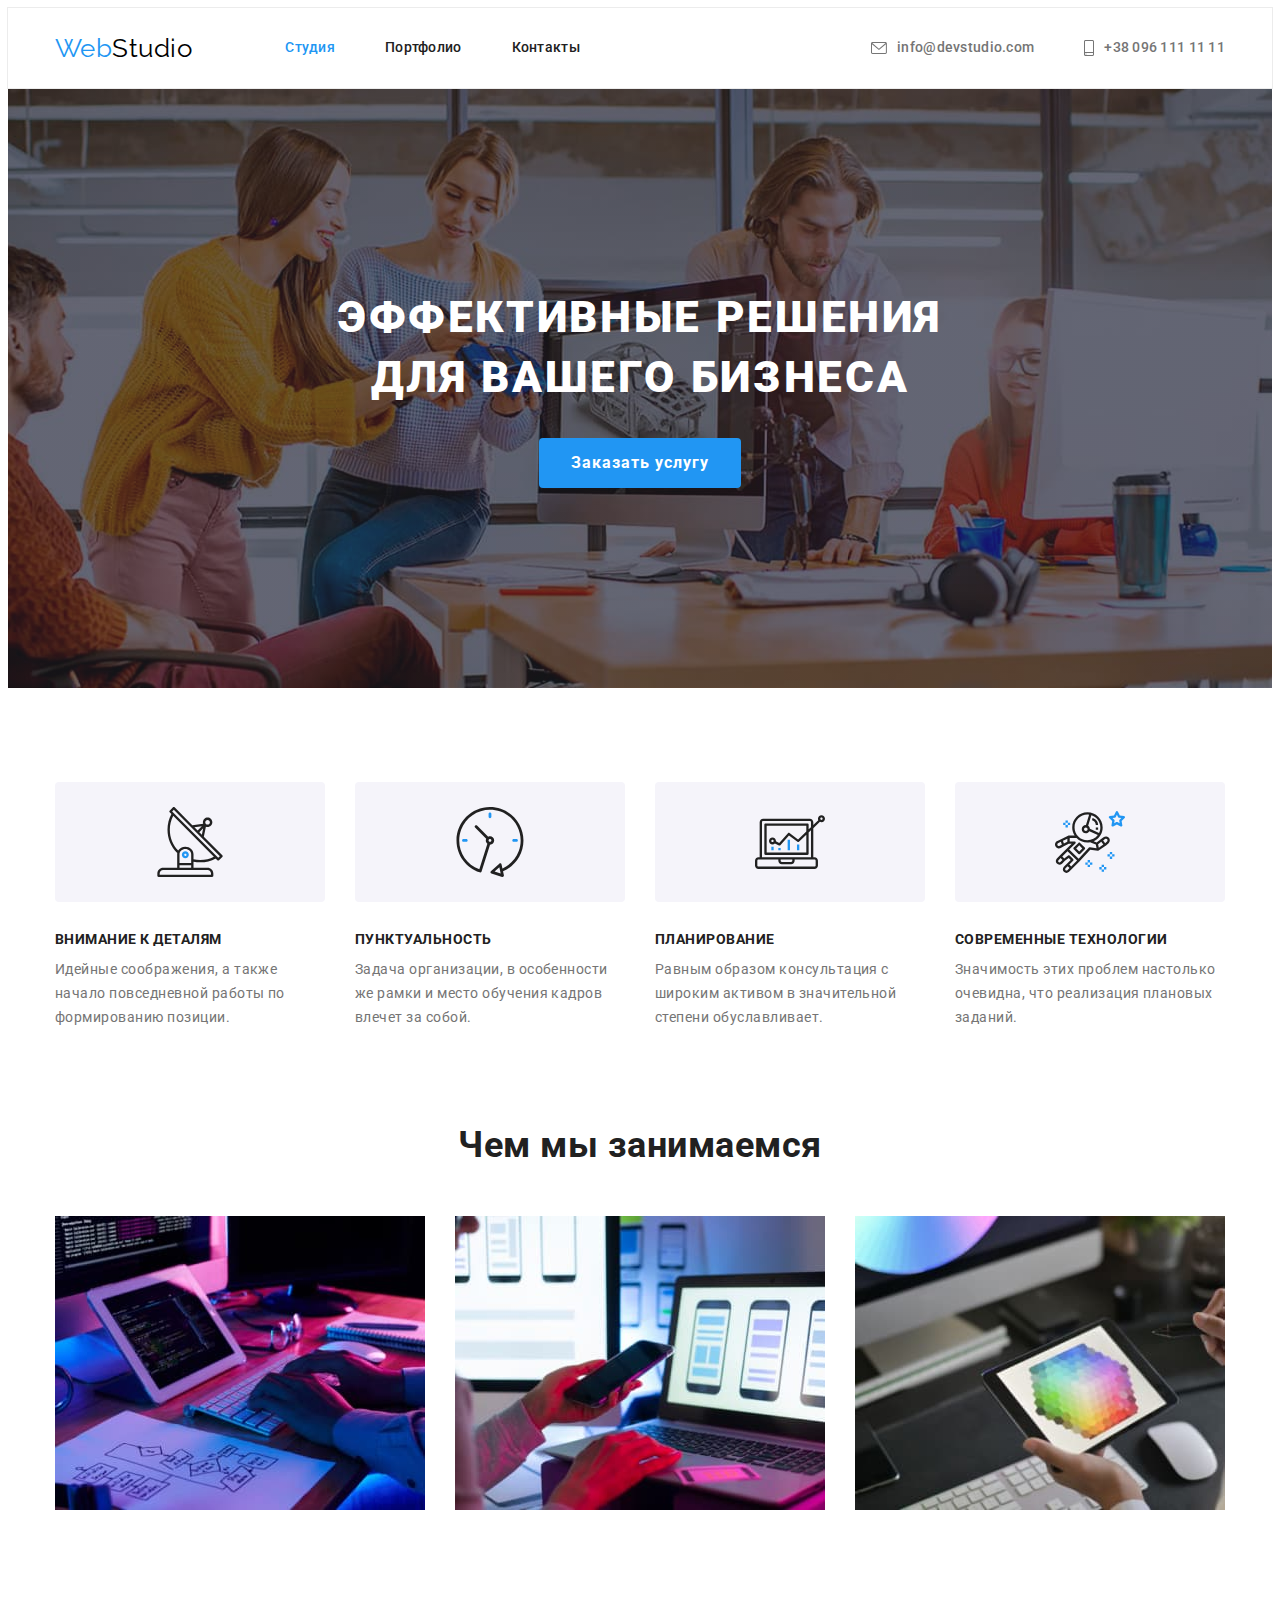
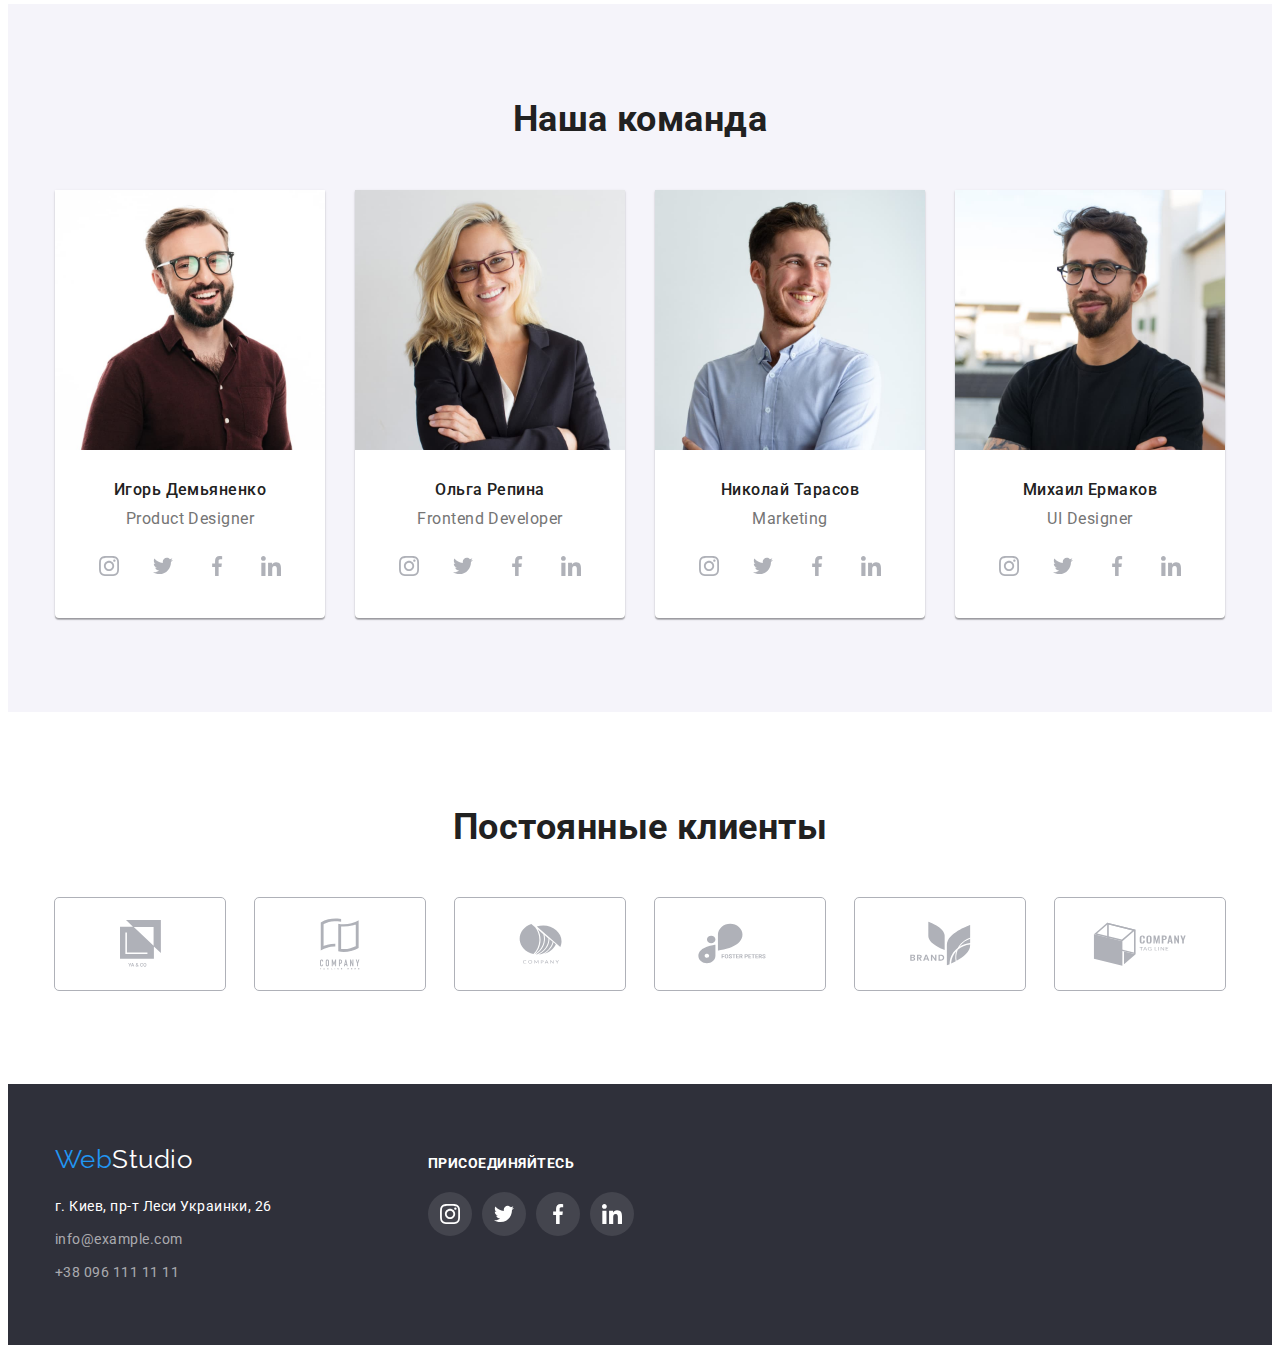
==== index.html @ 5b9df4e9 "Initial commit" ====
<!DOCTYPE html>
<html lang="ru">
<head>
    <meta charset="UTF-8">
    <meta http-equiv="X-UA-Compatible" content="IE=edge">
    <meta name="viewport" content="width=device-width, initial-scale=1.0">
    <title>WebStudio</title>
    <link href="https://fonts.googleapis.com/css2?family=Raleway:wght@700&family=Roboto:wght@400;500;700;900&display=swap" rel="stylesheet">
    <link rel="stylesheet" href="https://cdnjs.cloudflare.com/ajax/libs/modern-normalize/1.1.0/modern-normalize.min.css"
        integrity="sha512-wpPYUAdjBVSE4KJnH1VR1HeZfpl1ub8YT/NKx4PuQ5NmX2tKuGu6U/JRp5y+Y8XG2tV+wKQpNHVUX03MfMFn9Q=="
        crossorigin="anonymous" referrerpolicy="no-referrer" />
    <link rel="stylesheet" href="./css/styles.css">
</head>
<body>
    <header class="header">
        <div class="container main-nav">
            <nav class="main-nav">
                <a href="./index.html" class="logo">
                    <span class="accent">Web</span>Studio
                </a>
                <ul class="site-nav">
                    <li class="item">
                        <a href="./index.html" class="link current">Студия</a>
                    </li>
                    <li class="item">
                        <a href="./portfolio.html" class="link">Портфолио</a>
                    </li>
                    <li class="item">
                        <a href="/" class="link">Контакты</a>
                    </li>
                </ul>
            </nav>
            <ul class="contacts">
                <li class="item">
                    <a href="mailto:info@devstudio.com" class="link">
                        <svg class="icon-contacts" width="16" height="12">
                            <use href="./images/icons.svg#envelope"></use>
                        </svg>
                        info@devstudio.com
                    </a>
                </li>
                <li class="item">
                    <a href="tel:+380961111111" class="link">
                        <svg class="icon-contacts" width="10" height="16">
                            <use href="./images/icons.svg#smartphone"></use>
                        </svg>
                        +38 096 111 11 11
                    </a>
                </li>
            </ul>
        </div>
    </header>
    <main>
        <section class="section hero">
            <div class="container">
                <h1 class="hero-title">Эффективные решения для вашего бизнеса</h1>
                <button type="button" class="button">Заказать услугу</button>
            </div>
        </section>
        <section class="section">
            <div class="container">
                <h2 class="visually-hidden">Особенности</h2>
                <ul class="peculiarities">
                    <li class="item">
                        <div class="thumb">
                            <svg class="icon-details" width="70" height="70">
                                <use href="./images/icons.svg#antenna"></use>
                            </svg>
                        </div>
                        <h3 class="title">Внимание к деталям</h3>
                        <p class="text">
                            Идейные соображения, а также начало повседневной работы по формированию позиции.
                        </p>
                    </li>
                    <li class="item">
                        <div class="thumb">
                            <svg class="icon-details" width="70" height="70">
                                <use href="./images/icons.svg#clock"></use>
                            </svg>
                        </div>
                        <h3 class="title">Пунктуальность</h3>
                        <p class="text">
                            Задача организации, в особенности же рамки и место обучения кадров влечет за собой.
                        </p>
                    </li>
                    <li class="item">
                        <div class="thumb">
                            <svg class="icon-details" width="70" height="70">
                                <use href="./images/icons.svg#diagram"></use>
                            </svg>
                        </div>
                        <h3 class="title">Планирование</h3>
                        <p class="text">
                            Равным образом консультация с широким активом в значительной степени обуславливает.
                        </p>
                    </li>
                    <li class="item">
                        <div class="thumb">
                            <svg class="icon-details" width="70" height="70">
                                <use href="./images/icons.svg#astronaut"></use>
                            </svg>
                        </div>
                        <h3 class="title">Современные технологии</h3>
                        <p class="text">
                            Значимость этих проблем настолько очевидна, что реализация плановых заданий.
                        </p>
                    </li>
                </ul>
            </div>
        </section>
        <section class="section image">
            <div class="container">
                <h2 class="section-title">Чем мы занимаемся</h2>
                <ul class="picture">
                    <li class="item"><img src="./images/1.jpg" alt="Верстка" width="370"></li>
                    <li class="item"><img src="./images/2.jpg" alt="Разработка моб. приложений" width="370"></li>
                    <li class="item"><img src="./images/3.jpg" alt="Робота за ПК" width="370"></li>
                </ul>
            </div>
        </section>
        <section class="section team">
            <div class="container">
                <h2 class="team-title">Наша команда</h2>
                <ul class="work-list">
                    <li class="item">
                        <article class="card">
                            <div class="card-thumb">
                                <img src="./images/4.jpg" alt="работник1" width="270">
                            </div>
                            <div class="card-content">
                                <h3 class="title">Игорь Демьяненко</h3>
                                <p class="team-text">Product Designer</p>
                                <ul class="card-icon">
                                    <li class="item-team">
                                        <a class="link" href="#">
                                            <svg class="icon-team" width="20" height="20">
                                                <use href="./images/icons.svg#instagram"></use>
                                            </svg>
                                        </a>
                                    </li>
                                    <li class="item-team">
                                        <a class="link" href="#">
                                            <svg class="icon-team" width="20" height="20">
                                                <use href="./images/icons.svg#twitter"></use>
                                            </svg>
                                        </a>
                                    </li>
                                    <li class="item-team">
                                        <a class="link" href="#">
                                            <svg class="icon-team" width="20" height="20">
                                                <use href="./images/icons.svg#facebook"></use>
                                            </svg>
                                        </a>
                                    </li>
                                    <li class="item-team">
                                        <a class="link" href="#">
                                            <svg class="icon-team" width="20" height="20">
                                                <use href="./images/icons.svg#linkedin"></use>
                                            </svg>
                                        </a>
                                    </li>
                                </ul>
                            </div>
                        </article>
                    </li>
                    <li class="item">
                        <article class="card">
                            <div class="card-thumb">
                                <img src="./images/5.jpg" alt="работник2" width="270">
                            </div>
                            <div class="card-content">
                                <h3 class="title">Ольга Репина</h3>
                                <p class="team-text">Frontend Developer</p>
                                <ul class="card-icon">
                                    <li class="item-team">
                                        <a class="link" href="#">
                                            <svg class="icon-team" width="20" height="20">
                                                <use href="./images/icons.svg#instagram"></use>
                                            </svg>
                                        </a>
                                    </li>
                                    <li class="item-team">
                                        <a class="link" href="#">
                                            <svg class="icon-team" width="20" height="20">
                                                <use href="./images/icons.svg#twitter"></use>
                                            </svg>
                                        </a>
                                    </li>
                                    <li class="item-team">
                                        <a class="link" href="#">
                                            <svg class="icon-team" width="20" height="20">
                                                <use href="./images/icons.svg#facebook"></use>
                                            </svg>
                                        </a>
                                    </li>
                                    <li class="item-team">
                                        <a class="link" href="#">
                                            <svg class="icon-team" width="20" height="20">
                                                <use href="./images/icons.svg#linkedin"></use>
                                            </svg>
                                        </a>
                                    </li>
                                </ul>
                            </div>
                        </article>
                    </li>
                    <li class="item">
                        <article class="card">
                            <div class="card-thumb">
                                <img src="./images/6.jpg" alt="работник3" width="270">
                            </div>
                            <div class="card-content">
                                <h3 class="title">Николай Тарасов</h3>
                                <p class="team-text">Marketing</p>
                                <ul class="card-icon">
                                    <li class="item-team">
                                        <a class="link" href="#">
                                            <svg class="icon-team" width="20" height="20">
                                                <use href="./images/icons.svg#instagram"></use>
                                            </svg>
                                        </a>
                                    </li>
                                    <li class="item-team">
                                        <a class="link" href="#">
                                            <svg class="icon-team" width="20" height="20">
                                                <use href="./images/icons.svg#twitter"></use>
                                            </svg>
                                        </a>
                                    </li>
                                    <li class="item-team">
                                        <a class="link" href="#">
                                            <svg class="icon-team" width="20" height="20">
                                                <use href="./images/icons.svg#facebook"></use>
                                            </svg>
                                        </a>
                                    </li>
                                    <li class="item-team">
                                        <a class="link" href="#">
                                            <svg class="icon-team" width="20" height="20">
                                                <use href="./images/icons.svg#linkedin"></use>
                                            </svg>
                                        </a>
                                    </li>
                                </ul>
                            </div>
                        </article>
                    </li>
                    <li class="item">
                        <article class="card">
                            <div class="card-thumb">
                                <img src="./images/7.jpg" alt="работник4" width="270">
                            </div>
                            <div class="card-content">
                                <h3 class="title">Михаил Ермаков</h3>
                                <p class="team-text">UI Designer</p>
                                <ul class="card-icon">
                                    <li class="item-team">
                                        <a class="link" href="#">
                                            <svg class="icon-team" width="20" height="20">
                                                <use href="./images/icons.svg#instagram"></use>
                                            </svg>
                                        </a>
                                    </li>
                                    <li class="item-team">
                                        <a class="link" href="#">
                                            <svg class="icon-team" width="20" height="20">
                                                <use href="./images/icons.svg#twitter"></use>
                                            </svg>
                                        </a>
                                    </li>
                                    <li class="item-team">
                                        <a class="link" href="#">
                                            <svg class="icon-team" width="20" height="20">
                                                <use href="./images/icons.svg#facebook"></use>
                                            </svg>
                                        </a>
                                    </li>
                                    <li class="item-team">
                                        <a class="link" href="#">
                                            <svg class="icon-team" width="20" height="20">
                                                <use href="./images/icons.svg#linkedin"></use>
                                            </svg>
                                        </a>
                                    </li>
                                </ul>
                            </div>
                        </article>
                    </li>
                </ul>
            </div>
        </section>
        <section class="section clients">
            <div class="container">
                <h2 class="clients-title">Постоянные клиенты</h2>
                <ul class="company">
                    <li class="item">
                        <a class="link" href="#">
                            <svg class="icon-clients" width="41" height="47">
                                <use href="./images/icons.svg#client1"></use>
                            </svg>
                        </a>
                    </li>
                    <li class="item">
                        <a class="link" href="#">
                            <svg class="icon-clients" width="40" height="52">
                                <use href="./images/icons.svg#client2"></use>
                            </svg>
                        </a>
                    </li>
                    <li class="item">
                        <a class="link" href="#">
                            <svg class="icon-clients" width="43" height="41">
                                <use href="./images/icons.svg#client3"></use>
                            </svg>
                        </a>
                    </li>
                    <li class="item">
                        <a class="link" href="#">
                            <svg class="icon-clients" width="84" height="41">
                                <use href="./images/icons.svg#client4"></use>
                            </svg>
                        </a>
                    </li>
                    <li class="item">
                        <a class="link" href="#">
                            <svg class="icon-clients" width="63" height="45">
                                <use href="./images/icons.svg#client5"></use>
                            </svg>
                        </a>
                    </li>
                    <li class="item">
                        <a class="link" href="#">
                            <svg class="icon-clients" width="94" height="44">
                                <use href="./images/icons.svg#client6"></use>
                            </svg>
                        </a>
                    </li>
                </ul>
            </div>
        </section>
    </main>
    <footer class="footer">
        <div class="container address">
            <div class="footer-address">
                <a href="./index.html" class="logo-white"><span class="accent">Web</span>Studio</a>
                <address class="address">
                    <ul class="address-nav">
                        <li class="item"><a class="link-nav" href="https://bit.ly/3pXMvUd" target="_blank" rel="noopener noreferrer">г.
                                Киев, пр-т
                                Леси Украинки, 26</a></li>
                        <li class="item"><a class="link" href="mailto:info@devstudio.com">info@example.com</a></li>
                        <li class="item"><a class="link" href="tel:+380961111111">+38 096 111 11 11</a></li>
                    </ul>
                </address>
            </div>
            <div class="footer-container">
                <h3 class="title">присоединяйтесь</h3>
                <ul class="social">
                    <li class="item-social">
                        <a class="link" href="#">
                            <svg class="icon-social" width="20" height="20">
                                <use href="./images/icons.svg#instagram"></use>
                            </svg>
                        </a>
                    </li>
                    <li class="item-social">
                        <a class="link" href="#">
                            <svg class="icon-social" width="20" height="20">
                                <use href="./images/icons.svg#twitter"></use>
                            </svg>
                        </a>
                    </li>
                    <li class="item-social">
                        <a class="link" href="#">
                            <svg class="icon-social" width="20" height="20">
                                <use href="./images/icons.svg#facebook"></use>
                            </svg>
                        </a>
                    </li>
                    <li class="item-social">
                        <a class="link" href="#">
                            <svg class="icon-social" width="20" height="20">
                                <use href="./images/icons.svg#linkedin"></use>
                            </svg>
                        </a>
                    </li>
                </ul>
            </div>
        </div>
    </footer>
</body>
</html>
---- css/styles.css ----
:root {
    --primary-text-color: #757575;
    --title-text-color: #212121;
    --accent-color: #2196F3;
    --button-hover-color: #188CE8;
    --primary-white-color: #FFFFFF;
    --secondary-white-color: #F5F4FA;
    --address-link-color: rgba(255, 255, 255, 0.6);
    --logo-color: #000000;
    --herofooter-bg-color: #2F303A;
    --icons-primary-color: #afb1b8;
    --footer-social-color: rgba(255, 255, 255, 10%);
    }

body {
    font-family: Roboto, sans-serif;
    letter-spacing: 0.03em;
    color: var(--primary-text-color);
    background-color: var(--primary-white-color);
}

html {
    box-sizing: border-box;
}

*,
*::after,
*::before {
    box-sizing: inherit;
}

a {
    text-decoration: none;
    color: inherit;
}

ul {
    margin: 0;
    padding: 0;
    list-style: none;
}

.section {
    padding-top: 94px;
    padding-bottom: 94px;
}

.visually-hidden {
    position: absolute;
    width: 1px;
    height: 1px;
    margin: -1px;
    border: 0;
    padding: 0;
    white-space: nowrap;
    clip-path: inset(100%);
    clip: rect(0 0 0 0);
    overflow: hidden;
}

.accent {
    color: var(--accent-color);
}

/* Шапка */
.header {
    outline: 1px solid #ececec;
}

.container {
    width: 1200px;
    padding-left: 15px;
    padding-right: 15px;
    margin: 0 auto;
}

.logo {
    font-family: Raleway;
    font-size: 26px;
    line-height: 1.19;
    color: var(--logo-color);
}

.logo-white {
    display: block;
    margin-bottom: 20px;
    font-family: Raleway;
    font-size: 26px;
    line-height: 1.19;
    color: var(--primary-white-color);
}

.main-nav {
    display: flex;
    align-items: center;
}

.site-nav {
    display: flex;
    margin-left: 93px;
}

.site-nav .link {
    display: block;
    padding-top: 32px;
    padding-bottom: 32px;
    font-weight: 500;
    font-size: 14px;
    line-height: 1.14;
    letter-spacing: 0.02em;
    color: var(--title-text-color);
}

.site-nav .item + .item {
    margin-left: 50px;
}

.site-nav .link:hover,
.site-nav .link:focus,
.contacts .link:hover,
.contacts .link:focus,
.address-nav .link:hover,
.address-nav .link:focus {
    color: var(--accent-color);
}

.site-nav .link.current {
    color: var(--accent-color);
}

.contacts {
    display: flex;
    margin-left: auto;
}

.contacts .item {
    fill: currentColor;
}

.contacts .icon-contacts {
    margin-right: 10px;
}

.contacts .icon-contacts:hover {
    fill: var(--accent-color);
}

.contacts .link {
    display: inline-flex;
    align-items: center;
    padding-top: 32px;
    padding-bottom: 32px;
    font-weight: 500;
    font-size: 14px;
    line-height: 1.14;
    letter-spacing: 0.02em;
    color: var(--primary-text-color);
}

.contacts .item + .item {
    margin-left: 50px;
}

img {
    display: block;
    max-width: 100%;
    height: auto;
}

/* Секция Герой */
.hero {
    padding: 200px 0;
    text-align: center;
    background-color: var(--herofooter-bg-color);
    max-width: 1600px;
    margin-left: auto;
    margin-right: auto;
    background-image: linear-gradient(
     to right,
     rgba(47, 48, 58, 0.4),
     rgba(47, 48, 58, 0.4)
     ), 
     url(../images/fon.jpg);
    background-repeat: no-repeat;
    background-position: center;
    background-size: cover;
}

.hero-title {
    width: 696px;
    margin-left: auto;
    margin-right: auto;
    margin-top: 0;
    margin-bottom: 30px;
    font-weight: 900;
    font-size: 44px;
    line-height: 1.36;
    letter-spacing: 0.06em;
    text-transform: uppercase;
    color: var(--primary-white-color);
}

.button {
    font-family: inherit;
    font-weight: 700;
    font-size: 16px;
    line-height: 1.88;
    text-align: center;
    letter-spacing: 0.06em;
    color: var(--primary-white-color);
    background-color: var(--accent-color);
    padding: 10px 32px;
    border-radius: 4px;
    border: none;
    cursor: pointer;
}

.button:hover {
    color: var(--primary-white-color);
    background-color: var(--button-hover-color);
}

/* Секция Особенности */
.peculiarities {
    display: flex;
}

.thumb {
    display: flex;
    margin-bottom: 30px;
    background-color: var(--secondary-white-color);
    border-radius: 4px;
    height: 120px;
    align-items: center;
    justify-content: center;
}

.peculiarities .item {
    width: 270px;
}

.peculiarities .item + .item {
    margin-left: 30px;
}

.peculiarities .title {
    margin-top: 0;
    margin-bottom: 10px;
    font-size: 14px;
    line-height: 1.14;
    text-transform: uppercase;
    color: var(--title-text-color);
}

.text {
    margin-top: 0;
    margin-bottom: 0;
    font-size: 14px;
    line-height: 1.71;
}

/* Секция Картинки */
.image {
    padding-top: 0;
}

.picture {
    display: flex;
    width: 370;
}

.picture .item + .item {
    margin-left: 30px;
}

.section-title,
.team-title,
.clients-title {
    margin-top: 0;
    margin-bottom: 50px;
    font-size: 36px;
    line-height: 1.17;
    text-align: center;
    color: var(--title-text-color);
}

/* Секция Команда */
.section.team {    
    background-color: var(--secondary-white-color); 
}

.work-list {
    display: flex;
    margin-left: -30px;
    margin-top: -30px;
}

.work-list .item {
    flex-basis: calc(100% / 4 - 30px);
    margin-left: 30px;
    margin-top: 30px;
    background-color: var(--primary-white-color);
    box-shadow: 0px 1px 3px rgba(0, 0, 0, 0.12), 0px 1px 1px rgba(0, 0, 0, 0.14), 0px 2px 1px rgba(0, 0, 0, 0.2);
    border-radius: 0px 0px 4px 4px;
}

.card-content {
    padding: 30px;
    text-align: center;
}

.card-icon {
    display: flex;
    justify-content: center;
}

.card-icon .link {
    display: inline-flex;
    align-items: center;
    justify-content: center;
    width: 44px;
    height: 44px;
    border-radius: 50%;
    /* margin-right: 10px; */
    fill: var(--icons-primary-color);
}

.card-icon .item-team + .item-team {
    margin-left: 10px;
}

/* .card-icon .item-team:not(:last-child) {
    margin-right: 10px;
} */

.card-icon .link:hover {
    fill: var(--primary-white-color);
    background-color: var(--accent-color);
}

.work-list .title {
    margin-top: 0;
    margin-bottom: 10px;
    font-weight: 500;
    font-size: 16px;
    line-height: 1.19;
    color: var(--title-text-color);
}

.team-text {
    margin-top: 0;
    margin-bottom: 16px;
    font-size: 16px;
    line-height: 1.19;
}

/* Секция Клиенты */
.company {
    display: flex;
}

.company .link {
    display: inline-flex;
    outline: 1px solid var(--icons-primary-color);
    border-radius: 4px;
    width: 170px;
    height: 92px;
    align-items: center;
    justify-content: center;
    fill: var(--icons-primary-color);
}

.company .link:hover,
.company .link:focus {
    border: 1px solid var(--accent-color);
}

.company .link:hover .icon-clients,
.company .link:focus .icon-clients {
    fill: var(--accent-color);
}

.company .item+.item {
    margin-left: 30px;
}

/* Подвал */
.footer {
    padding-top: 60px;
    padding-bottom: 60px;
    background-color: var(--herofooter-bg-color);
}

.address {
    display: flex;
    align-items: baseline;

}

.address-nav .item+.item {
    margin-top: 9px;
}

.address-nav .link-nav {
    font-style: normal;
    font-size: 14px;
    line-height: 1.71;
    color: var(--primary-white-color);
}

.address-nav .link {
    font-style: normal;
    font-size: 14px;
    line-height: 1.71;
    color: var(--address-link-color);
}

.footer-container .title {
    margin-top: 0;
    margin-left: 156px;
    margin-bottom: 20px;
    font-weight: 700;
    font-size: 14px;
    line-height: 1.14;
    text-transform: uppercase;
    color: var(--primary-white-color);
}

.social {
    display: flex;
    margin-left: 156px;
}

.social .link {
    display: inline-flex;
    align-items: center;
    justify-content: center;
    width: 44px;
    height: 44px;
    border-radius: 50%;
    /* margin-right: 10px; */
    fill: var(--primary-white-color);
    background-color: var(--footer-social-color);
}

.social .item-social + .item-social {
    margin-left: 10px;
}

.social .link:hover {
    background-color: var(--accent-color);
}

/* Стили портфолио */

.button-menu {
    display: flex;
    justify-content: center;
    margin-bottom: 50px;
}

.button-menu .item + .item {
    margin-left: 8px;
}

.button-potrf {
    margin-top: 0;
    font-family: inherit;
    font-weight: 500;
    font-size: 16px;
    line-height: 1.63;
    text-align: center;
    color: var(--title-text-color);
    background-color: var(--secondary-white-color);
    padding: 6px 22px;
    border-radius: 4px;
    border: none;
    cursor: pointer
}

.button-menu .button-potrf.active,
.button-potrf:hover,
.button-potrf:focus {
    color: var(--primary-white-color);
    background-color: var(--accent-color);
    box-shadow: 0px 3px 1px rgba(0, 0, 0, 0.1), 0px 1px 2px rgba(0, 0, 0, 0.08), 0px 2px 2px rgba(0, 0, 0, 0.12);
}

.content .title {
    margin-top: 0;
    margin-bottom: 4px;
    font-size: 18px;
    line-height: 2;
    letter-spacing: 0.06em;
    color: var(--title-text-color);
}

.context {
    margin-top: 0;
    margin-bottom: 0;
    font-size: 16px;
    line-height: 1.88;
}

.content {
    display: flex;
    flex-wrap: wrap;
    margin-left: -30px;
    margin-top: -30px;
}

.content .item-portf {
    flex-basis: calc(100% / 3 - 30px);
    margin-left: 30px;
    margin-top: 30px;
    background-color: var(--primary-white-color);
    border: 1px solid #eeeeee;
}

.card-context {
    padding: 20px;
}

.item-portf:hover {
    cursor: pointer;
    box-shadow: 0px 1px 1px rgba(0, 0, 0, 0.12), 0px 4px 4px rgba(0, 0, 0, 0.06), 1px 4px 6px rgba(0, 0, 0, 0.16);
}
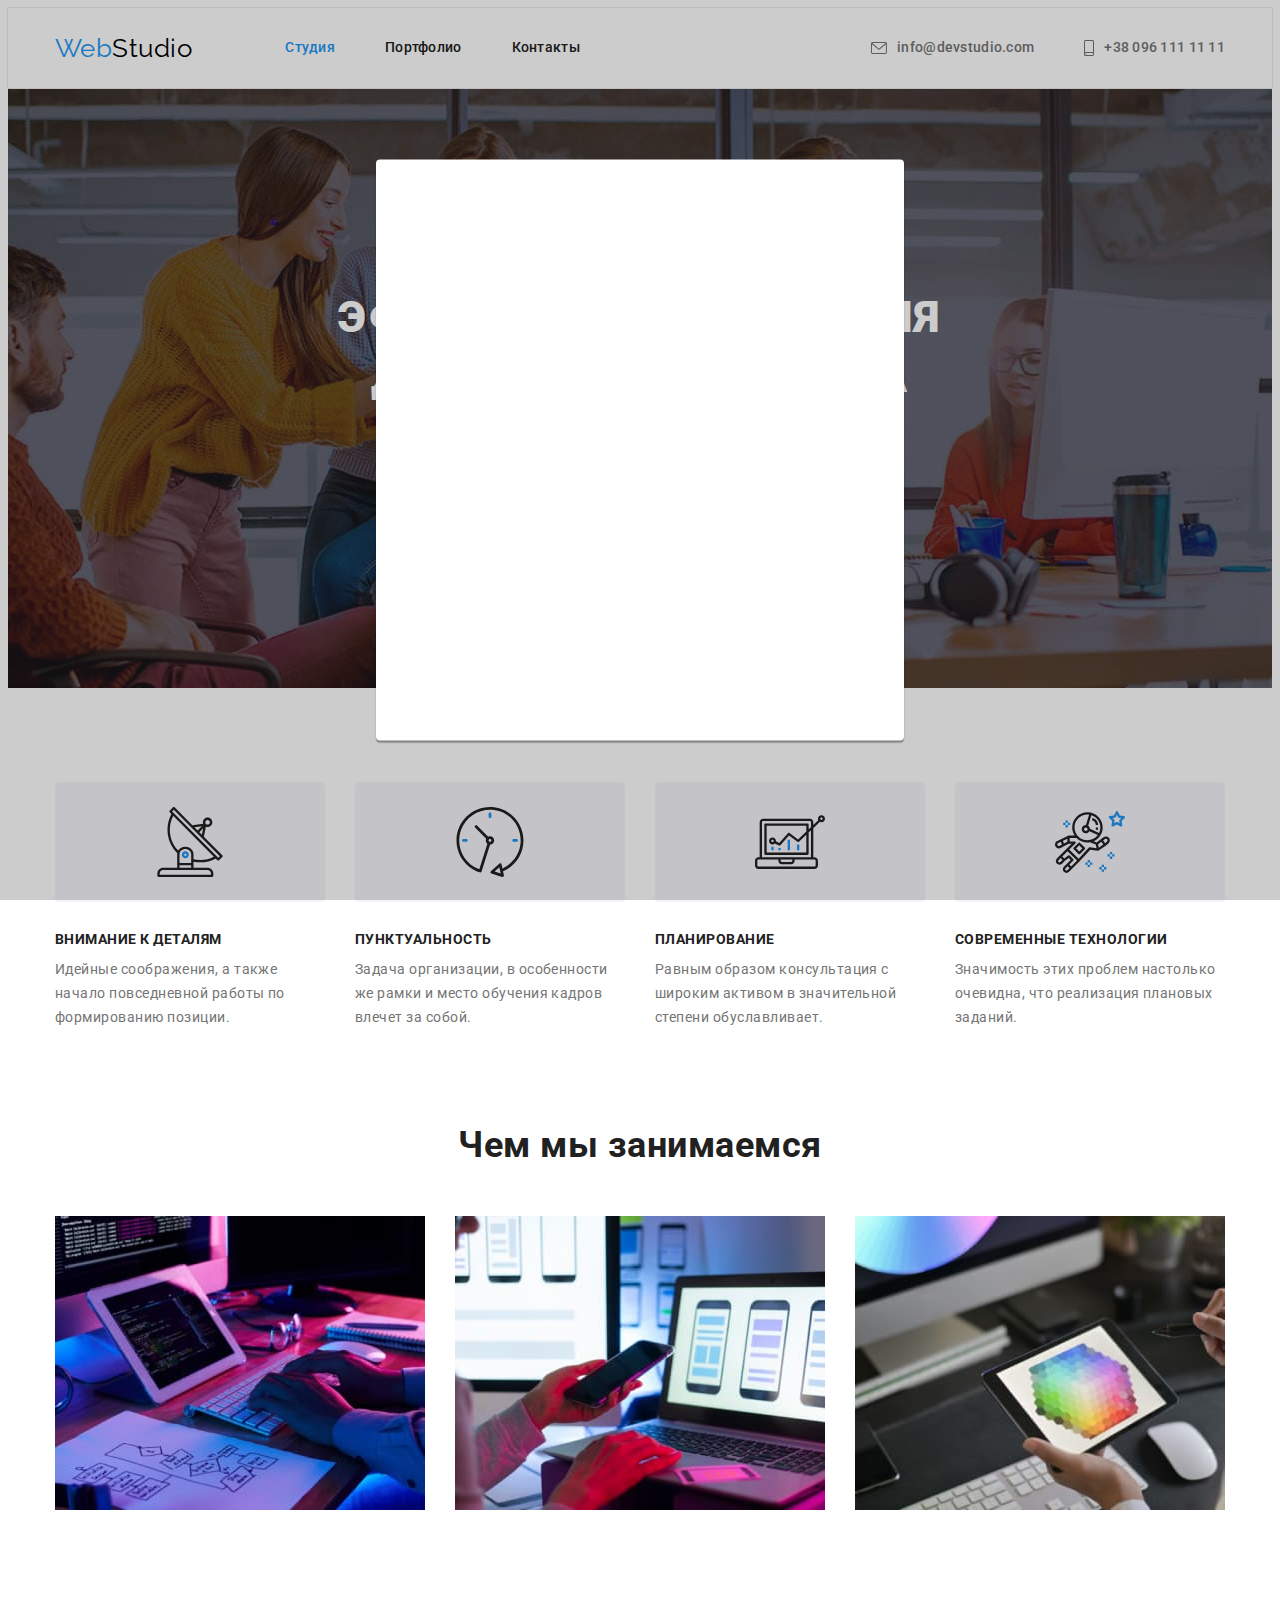
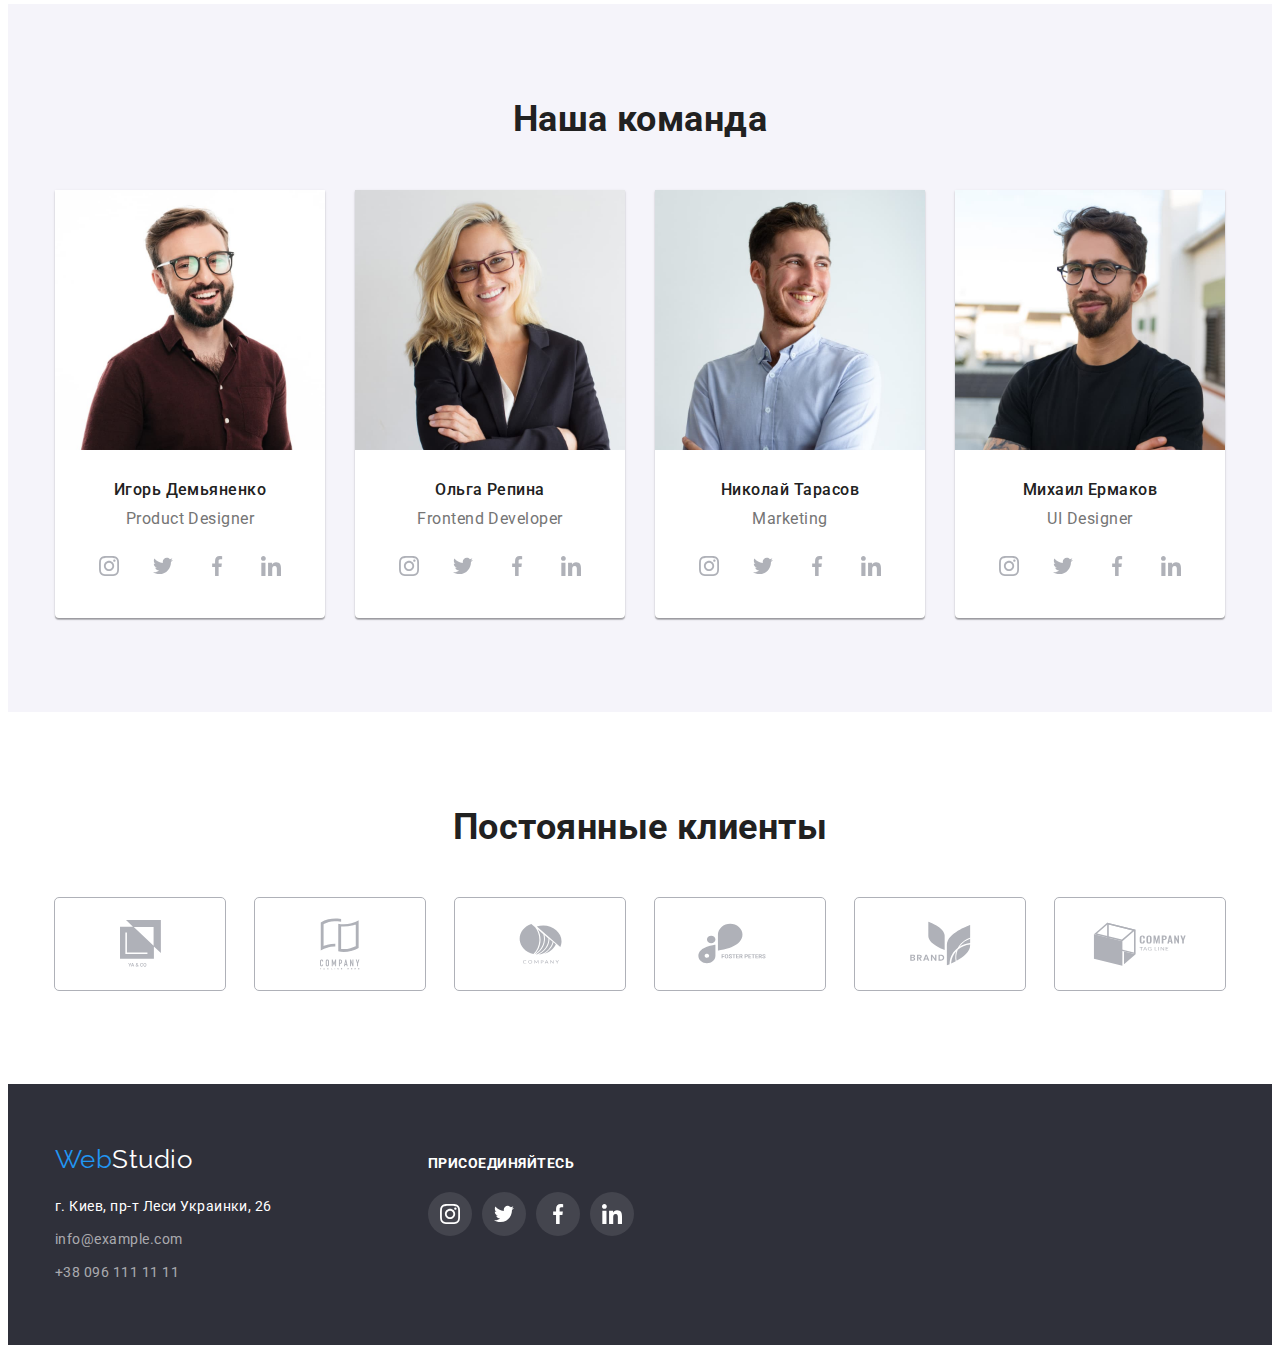
==== commit 50590355: "модал вікно" ====
--- a/index.html
+++ b/index.html
@@ -56,6 +56,13 @@
                 <h1 class="hero-title">Эффективные решения для вашего бизнеса</h1>
                 <button type="button" class="button">Заказать услугу</button>
             </div>
+            <div class="backdrop">
+                <div class="modal">
+                    <svg class="icon-modal" width="30" height="30">
+                        <use href="./images/close/close.svg"></use>
+                    </svg>
+                </div>
+            </div>
         </section>
         <section class="section">
             <div class="container">
@@ -112,9 +119,24 @@
             <div class="container">
                 <h2 class="section-title">Чем мы занимаемся</h2>
                 <ul class="picture">
-                    <li class="item"><img src="./images/1.jpg" alt="Верстка" width="370"></li>
-                    <li class="item"><img src="./images/2.jpg" alt="Разработка моб. приложений" width="370"></li>
-                    <li class="item"><img src="./images/3.jpg" alt="Робота за ПК" width="370"></li>
+                    <li class="item">
+                        <img src="./images/1.jpg" alt="Верстка" width="370">
+                        <div class="picture-text">
+                            <p class="picture-text-text">Десктопные приложения</p>
+                        </div>
+                    </li>
+                    <li class="item">
+                        <img src="./images/2.jpg" alt="Разработка моб. приложений" width="370">
+                        <div class="picture-text">
+                            <p class="picture-text-text">Мобильные приложения</p>
+                        </div>
+                    </li>
+                    <li class="item">
+                        <img src="./images/3.jpg" alt="Робота за ПК" width="370">
+                        <div class="picture-text">
+                            <p class="picture-text-text">Дизайнерские решения</p>
+                        </div>
+                    </li>
                 </ul>
             </div>
         </section>
@@ -388,5 +410,6 @@
             </div>
         </div>
     </footer>
+    <script src="./js/modal.js"></script>
 </body>
 </html>--- a/css/styles.css
+++ b/css/styles.css
@@ -220,6 +220,30 @@
     background-color: var(--button-hover-color);
 }
 
+.backdrop {
+    position: fixed;
+    top: 0;
+    left: 0;
+    width: 100%;
+    height: 100%;
+    background-color: rgba(0, 0, 0, 0.2);
+}
+
+.modal {
+    position: absolute;
+    top: 50%;
+    left: 50%;
+    transform: translate(-50%, -50%);
+    min-height: 581px;
+    min-width: 528px;
+    background-color: var(--primary-white-color);
+    box-shadow: 0px 1px 3px rgba(0, 0, 0, 0.12), 0px 1px 1px rgba(0, 0, 0, 0.14), 0px 2px 1px rgba(0, 0, 0, 0.2);
+    border-radius: 4px;
+}
+
+.icon-modal {
+    color: #000000;
+}
 /* Секция Особенности */
 .peculiarities {
     display: flex;
@@ -266,11 +290,47 @@
 
 .picture {
     display: flex;
+    position: relative;
     width: 370;
 }
 
 .picture .item + .item {
     margin-left: 30px;
+}
+
+.picture-text {
+    display: flex;
+    position: absolute;
+    padding: 27px 82px;
+    bottom: 0;
+    font-weight: 700;
+    font-size: 14px;
+    line-height: 1.14;
+    text-transform: uppercase;
+    color: rgba(255, 255, 255, 1);
+    opacity: 0;
+    justify-content: center;
+    align-items: center;
+}
+
+.picture-text-text {
+    margin: 0;
+}
+
+.picture .item::before {
+    display: inline-block;
+    position: absolute;
+    content: '';
+    width: 370px;
+    height: 70px;
+    bottom: 0;
+    background-color: rgba(47, 48, 58, 80%);
+    opacity: 0;
+}
+
+.picture-text:hover,
+.picture .item:hover::before {
+    opacity: 1;
 }
 
 .section-title,
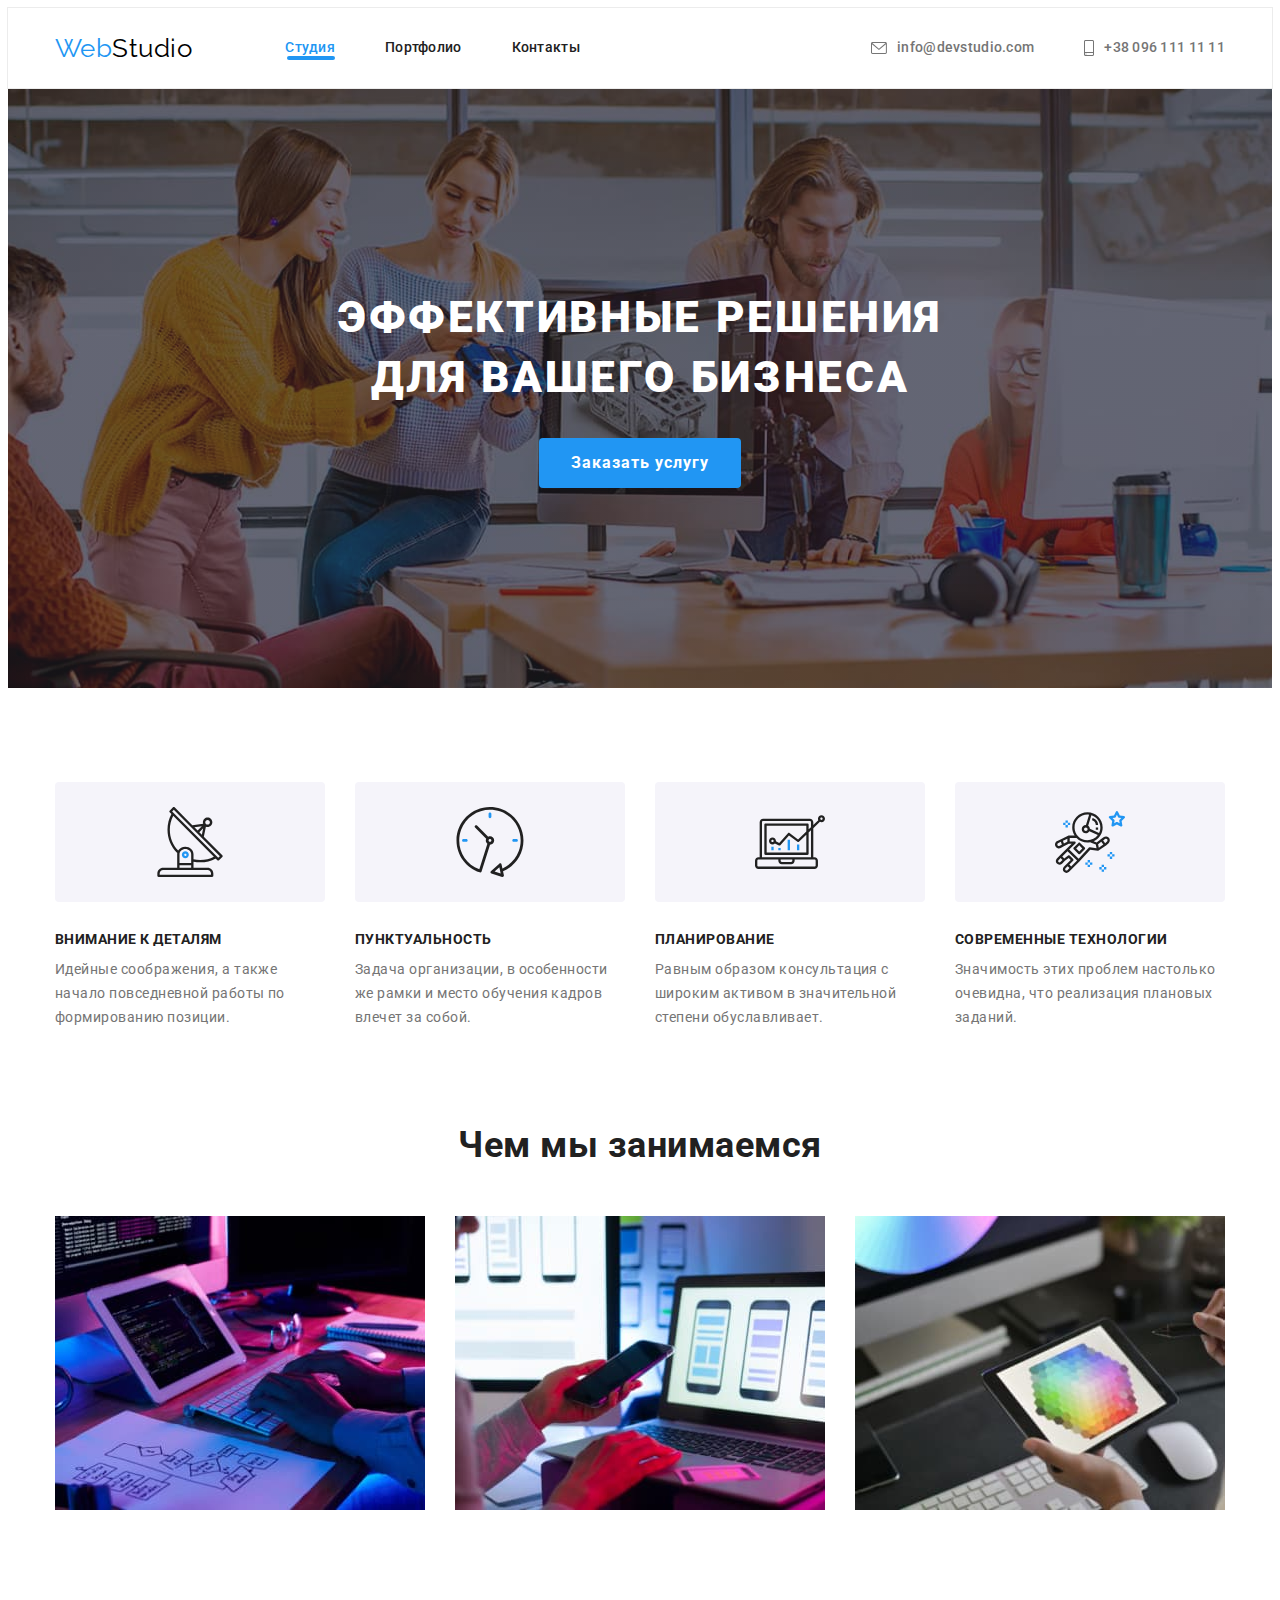
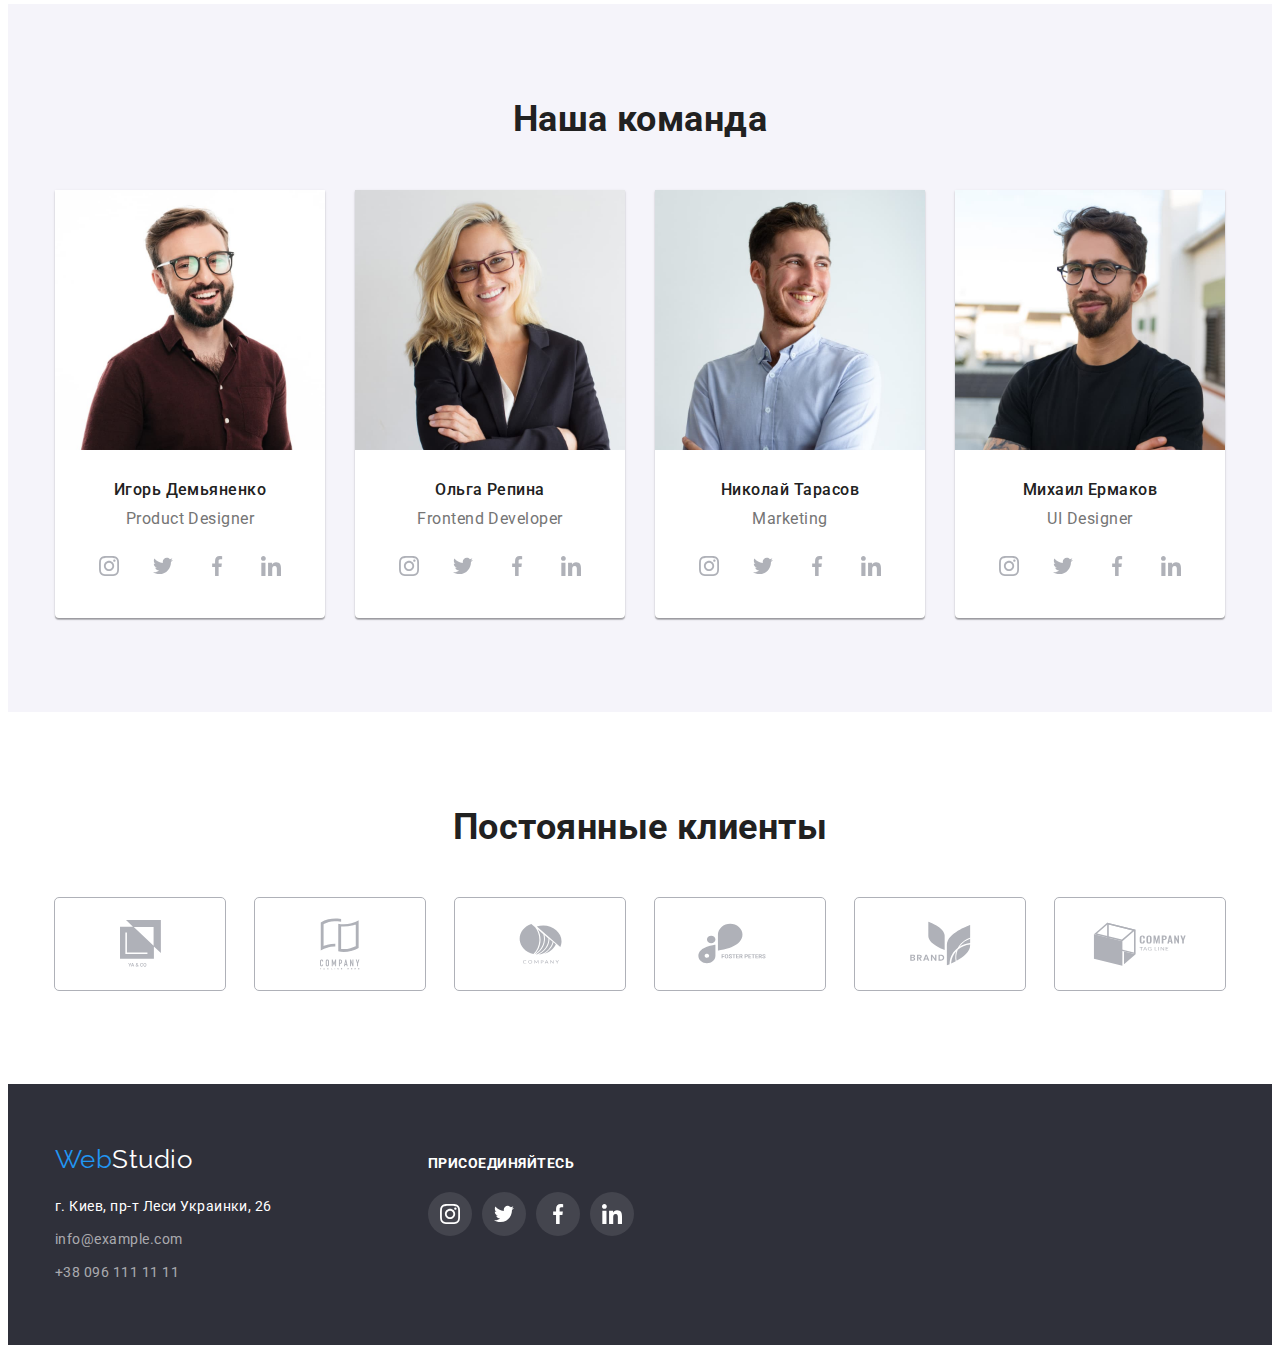
==== commit f7a7111c: "дз-5" ====
--- a/index.html
+++ b/index.html
@@ -33,7 +33,7 @@
             <ul class="contacts">
                 <li class="item">
                     <a href="mailto:info@devstudio.com" class="link">
-                        <svg class="icon-contacts" width="16" height="12">
+                        <svg class="icon-contacts" width="16" height="12" aria-hidden="true">
                             <use href="./images/icons.svg#envelope"></use>
                         </svg>
                         info@devstudio.com
@@ -41,7 +41,7 @@
                 </li>
                 <li class="item">
                     <a href="tel:+380961111111" class="link">
-                        <svg class="icon-contacts" width="10" height="16">
+                        <svg class="icon-contacts" width="10" height="16" aria-hidden="true">
                             <use href="./images/icons.svg#smartphone"></use>
                         </svg>
                         +38 096 111 11 11
@@ -54,13 +54,15 @@
         <section class="section hero">
             <div class="container">
                 <h1 class="hero-title">Эффективные решения для вашего бизнеса</h1>
-                <button type="button" class="button">Заказать услугу</button>
-            </div>
-            <div class="backdrop">
+                <button data-modal-open type="button" class="button">Заказать услугу</button>
+            </div>
+            <div class="backdrop is-hidden" data-modal>
                 <div class="modal">
-                    <svg class="icon-modal" width="30" height="30">
-                        <use href="./images/close/close.svg"></use>
-                    </svg>
+                    <button data-modal-close type="button" class="modal-item">
+                        <svg class="icon-modal" width="18" height="18">
+                            <use href="./images/icons.svg#close"></use>
+                        </svg>
+                    </button>
                 </div>
             </div>
         </section>
@@ -155,28 +157,28 @@
                                 <ul class="card-icon">
                                     <li class="item-team">
                                         <a class="link" href="#">
-                                            <svg class="icon-team" width="20" height="20">
+                                            <svg class="icon-team" width="20" height="20" aria-label="Ссылка на Instagram">
                                                 <use href="./images/icons.svg#instagram"></use>
                                             </svg>
                                         </a>
                                     </li>
                                     <li class="item-team">
                                         <a class="link" href="#">
-                                            <svg class="icon-team" width="20" height="20">
+                                            <svg class="icon-team" width="20" height="20" aria-label="Ссылка на Twitter">
                                                 <use href="./images/icons.svg#twitter"></use>
                                             </svg>
                                         </a>
                                     </li>
                                     <li class="item-team">
                                         <a class="link" href="#">
-                                            <svg class="icon-team" width="20" height="20">
+                                            <svg class="icon-team" width="20" height="20" aria-label="Ссылка на Facebook">
                                                 <use href="./images/icons.svg#facebook"></use>
                                             </svg>
                                         </a>
                                     </li>
                                     <li class="item-team">
                                         <a class="link" href="#">
-                                            <svg class="icon-team" width="20" height="20">
+                                            <svg class="icon-team" width="20" height="20" aria-label="Ссылка на Linkedin">
                                                 <use href="./images/icons.svg#linkedin"></use>
                                             </svg>
                                         </a>
@@ -196,28 +198,28 @@
                                 <ul class="card-icon">
                                     <li class="item-team">
                                         <a class="link" href="#">
-                                            <svg class="icon-team" width="20" height="20">
+                                            <svg class="icon-team" width="20" height="20" aria-label="Ссылка на Instagram">
                                                 <use href="./images/icons.svg#instagram"></use>
                                             </svg>
                                         </a>
                                     </li>
                                     <li class="item-team">
                                         <a class="link" href="#">
-                                            <svg class="icon-team" width="20" height="20">
+                                            <svg class="icon-team" width="20" height="20" aria-label="Ссылка на Twitter">
                                                 <use href="./images/icons.svg#twitter"></use>
                                             </svg>
                                         </a>
                                     </li>
                                     <li class="item-team">
                                         <a class="link" href="#">
-                                            <svg class="icon-team" width="20" height="20">
+                                            <svg class="icon-team" width="20" height="20" aria-label="Ссылка на Facebook">
                                                 <use href="./images/icons.svg#facebook"></use>
                                             </svg>
                                         </a>
                                     </li>
                                     <li class="item-team">
                                         <a class="link" href="#">
-                                            <svg class="icon-team" width="20" height="20">
+                                            <svg class="icon-team" width="20" height="20" aria-label="Ссылка на Linkedin">
                                                 <use href="./images/icons.svg#linkedin"></use>
                                             </svg>
                                         </a>
@@ -237,28 +239,28 @@
                                 <ul class="card-icon">
                                     <li class="item-team">
                                         <a class="link" href="#">
-                                            <svg class="icon-team" width="20" height="20">
+                                            <svg class="icon-team" width="20" height="20" aria-label="Ссылка на Instagram">
                                                 <use href="./images/icons.svg#instagram"></use>
                                             </svg>
                                         </a>
                                     </li>
                                     <li class="item-team">
                                         <a class="link" href="#">
-                                            <svg class="icon-team" width="20" height="20">
+                                            <svg class="icon-team" width="20" height="20" aria-label="Ссылка на Twitter">
                                                 <use href="./images/icons.svg#twitter"></use>
                                             </svg>
                                         </a>
                                     </li>
                                     <li class="item-team">
                                         <a class="link" href="#">
-                                            <svg class="icon-team" width="20" height="20">
+                                            <svg class="icon-team" width="20" height="20" aria-label="Ссылка на Facebook">
                                                 <use href="./images/icons.svg#facebook"></use>
                                             </svg>
                                         </a>
                                     </li>
                                     <li class="item-team">
                                         <a class="link" href="#">
-                                            <svg class="icon-team" width="20" height="20">
+                                            <svg class="icon-team" width="20" height="20" aria-label="Ссылка на Linkedin">
                                                 <use href="./images/icons.svg#linkedin"></use>
                                             </svg>
                                         </a>
@@ -278,28 +280,28 @@
                                 <ul class="card-icon">
                                     <li class="item-team">
                                         <a class="link" href="#">
-                                            <svg class="icon-team" width="20" height="20">
+                                            <svg class="icon-team" width="20" height="20" aria-label="Ссылка на Instagram">
                                                 <use href="./images/icons.svg#instagram"></use>
                                             </svg>
                                         </a>
                                     </li>
                                     <li class="item-team">
                                         <a class="link" href="#">
-                                            <svg class="icon-team" width="20" height="20">
+                                            <svg class="icon-team" width="20" height="20" aria-label="Ссылка на Twitter">
                                                 <use href="./images/icons.svg#twitter"></use>
                                             </svg>
                                         </a>
                                     </li>
                                     <li class="item-team">
                                         <a class="link" href="#">
-                                            <svg class="icon-team" width="20" height="20">
+                                            <svg class="icon-team" width="20" height="20" aria-label="Ссылка на Facebook">
                                                 <use href="./images/icons.svg#facebook"></use>
                                             </svg>
                                         </a>
                                     </li>
                                     <li class="item-team">
                                         <a class="link" href="#">
-                                            <svg class="icon-team" width="20" height="20">
+                                            <svg class="icon-team" width="20" height="20" aria-label="Ссылка на Linkedin">
                                                 <use href="./images/icons.svg#linkedin"></use>
                                             </svg>
                                         </a>
@@ -367,7 +369,8 @@
                 <a href="./index.html" class="logo-white"><span class="accent">Web</span>Studio</a>
                 <address class="address">
                     <ul class="address-nav">
-                        <li class="item"><a class="link-nav" href="https://bit.ly/3pXMvUd" target="_blank" rel="noopener noreferrer">г.
+                        <li class="item"><a class="link-nav" href="https://bit.ly/3pXMvUd" target="_blank"
+                                rel="noopener noreferrer">г.
                                 Киев, пр-т
                                 Леси Украинки, 26</a></li>
                         <li class="item"><a class="link" href="mailto:info@devstudio.com">info@example.com</a></li>
@@ -380,28 +383,28 @@
                 <ul class="social">
                     <li class="item-social">
                         <a class="link" href="#">
-                            <svg class="icon-social" width="20" height="20">
+                            <svg class="icon-social" width="20" height="20" aria-label="Ссылка на Instagram">
                                 <use href="./images/icons.svg#instagram"></use>
                             </svg>
                         </a>
                     </li>
                     <li class="item-social">
                         <a class="link" href="#">
-                            <svg class="icon-social" width="20" height="20">
+                            <svg class="icon-social" width="20" height="20" aria-label="Ссылка на Twitter">
                                 <use href="./images/icons.svg#twitter"></use>
                             </svg>
                         </a>
                     </li>
                     <li class="item-social">
                         <a class="link" href="#">
-                            <svg class="icon-social" width="20" height="20">
+                            <svg class="icon-social" width="20" height="20" aria-label="Ссылка на Facebook">
                                 <use href="./images/icons.svg#facebook"></use>
                             </svg>
                         </a>
                     </li>
                     <li class="item-social">
                         <a class="link" href="#">
-                            <svg class="icon-social" width="20" height="20">
+                            <svg class="icon-social" width="20" height="20" aria-label="Ссылка на Linkedin">
                                 <use href="./images/icons.svg#linkedin"></use>
                             </svg>
                         </a>
--- a/css/styles.css
+++ b/css/styles.css
@@ -101,6 +101,7 @@
 }
 
 .site-nav .link {
+    
     display: block;
     padding-top: 32px;
     padding-bottom: 32px;
@@ -126,6 +127,22 @@
 
 .site-nav .link.current {
     color: var(--accent-color);
+}
+
+.site-nav .item {
+    position: relative;
+}
+
+.current::after {
+    position: absolute;
+    display: block;
+    content: '';
+    bottom: 28px;
+    right: 0;
+    width: 48px;
+    height: 4px;
+    border-radius: 2px;
+    background-color: #2196F3;
 }
 
 .contacts {
@@ -229,7 +246,14 @@
     background-color: rgba(0, 0, 0, 0.2);
 }
 
+.backdrop.is-hidden {
+    opacity: 0;
+    pointer-events: none;
+    visibility: hidden;
+}
+
 .modal {
+    display: flex;
     position: absolute;
     top: 50%;
     left: 50%;
@@ -241,8 +265,24 @@
     border-radius: 4px;
 }
 
+.modal-item {
+    display: inline-flex;
+    position: absolute;
+    top: 8px;
+    right: 8px;
+    width: 30px;
+    height: 30px;
+    border-radius: 50%;
+    align-items: center;
+    justify-content: center;
+    background-color: #FFFFFF;
+    border: 1px solid rgba(0, 0, 0, 0.1);
+    cursor: pointer;
+}
+
 .icon-modal {
-    color: #000000;
+    position: absolute;
+    fill: #000000;
 }
 /* Секция Особенности */
 .peculiarities {
@@ -328,7 +368,7 @@
     opacity: 0;
 }
 
-.picture-text:hover,
+.picture .item:hover .picture-text,
 .picture .item:hover::before {
     opacity: 1;
 }
@@ -381,17 +421,12 @@
     width: 44px;
     height: 44px;
     border-radius: 50%;
-    /* margin-right: 10px; */
     fill: var(--icons-primary-color);
 }
 
 .card-icon .item-team + .item-team {
     margin-left: 10px;
 }
-
-/* .card-icon .item-team:not(:last-child) {
-    margin-right: 10px;
-} */
 
 .card-icon .link:hover {
     fill: var(--primary-white-color);
@@ -498,7 +533,6 @@
     width: 44px;
     height: 44px;
     border-radius: 50%;
-    /* margin-right: 10px; */
     fill: var(--primary-white-color);
     background-color: var(--footer-social-color);
 }
@@ -586,4 +620,45 @@
     box-shadow: 0px 1px 1px rgba(0, 0, 0, 0.12), 0px 4px 4px rgba(0, 0, 0, 0.06), 1px 4px 6px rgba(0, 0, 0, 0.16);
 }
 
-
+.card-thumb {
+    position: relative;
+}
+
+
+.card-thumb::before {
+    display: inline-block;
+    position: absolute;
+    content: '';
+    width: 100%;
+    height: 100%;
+    opacity: 0;
+}
+
+.content-text {
+    display: inline-flex;
+    position: absolute;
+    top: 50%;
+    left: 50%;
+    transform: translate(-50%, -50%);
+    padding: 63px 24px;
+    font-size: 18px;
+    line-height: 1.56;
+    color: #FFFFFF;
+    background-color: rgba(33, 150, 243, 0.9);
+    opacity: 0;
+}
+
+.content-text-text {
+    margin: 0;
+    width: 322px;
+    height: 168px;
+    align-items: center;
+    justify-content: center;
+}
+
+.item-portf:hover .content-text,
+.card-thumb:hover::before {
+    opacity: 1;
+}
+
+
